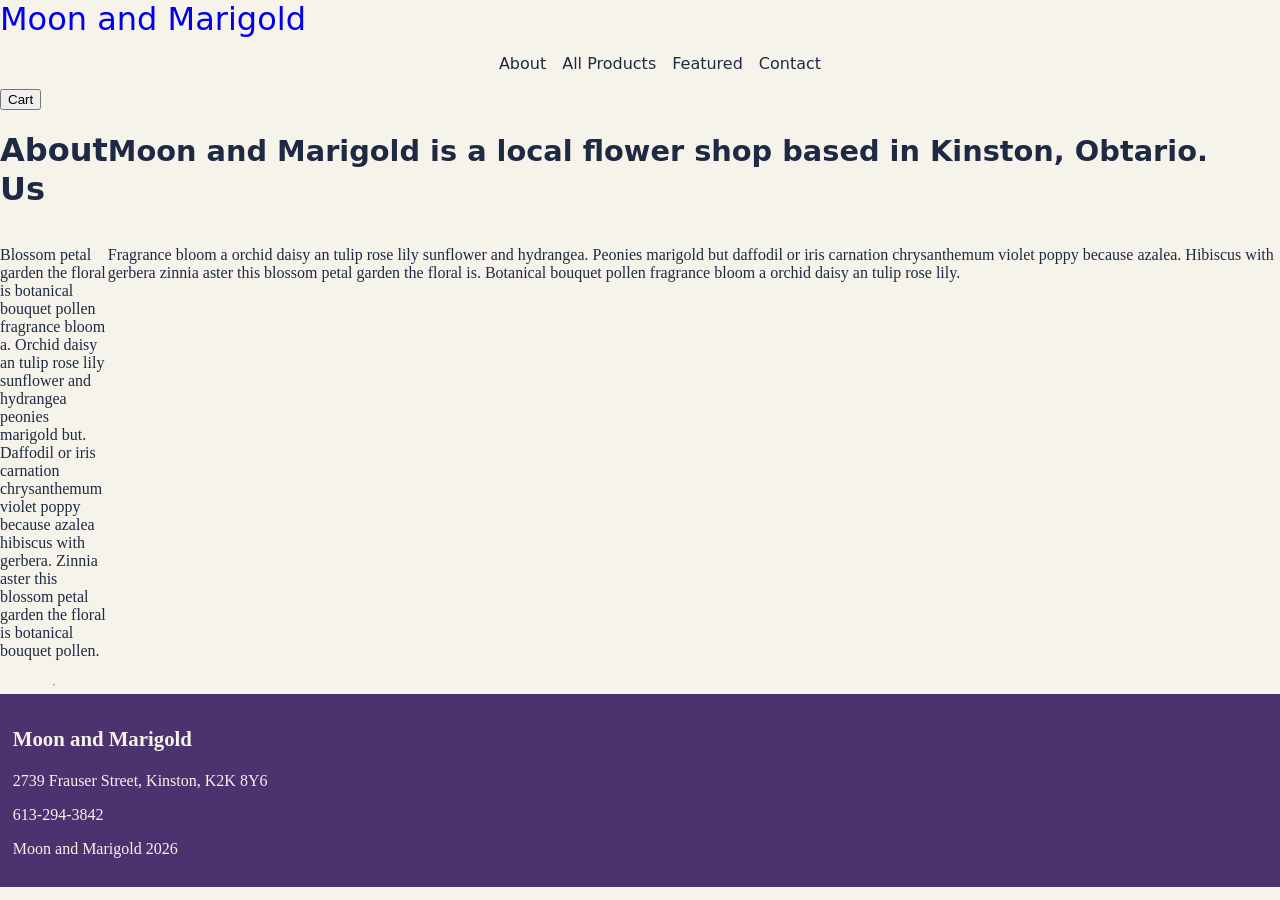
==== about.html @ 0f843e2b "most of the code" ====
<!DOCTYPE html>
<html lang="en">
<head>
    <meta charset="UTF-8">
    <meta name="viewport" content="width=device-width, initial-scale=1.0">
    <title>About</title>
     <link rel="stylesheet" href="css/styles.css">
</head>
<body>
       <header>
        <a href="#main" class="skip-link">Skip to main content</a>
        <a class="logo" href="index.html">Moon and Marigold</a>
        <nav>
            <ul class="navbar">
                <li><a href="about.html">About</a></li>
                <li><a href="all-products.html">All Products</a></li>
                <li><a href="featured.html">Featured</a></li>
                <li><a href="contact.html">Contact</a></li>
            </ul>
         </nav>
         <button class="cart">Cart</button>
    </header>
    <main id="main">
        <h1>About Us</h1>
        <h2>Moon and Marigold is a local flower shop based in Kinston, Obtario. </h2>
        <p>Blossom petal garden the floral is botanical bouquet pollen fragrance bloom a. Orchid daisy an tulip rose lily sunflower and hydrangea peonies marigold but. Daffodil or iris carnation chrysanthemum violet poppy because azalea hibiscus with gerbera. Zinnia aster this blossom petal garden the floral is botanical bouquet pollen.</p>
        <p>Fragrance bloom a orchid daisy an tulip rose lily sunflower and hydrangea. Peonies marigold but daffodil or iris carnation chrysanthemum violet poppy because azalea. Hibiscus with gerbera zinnia aster this blossom petal garden the floral is. Botanical bouquet pollen fragrance bloom a orchid daisy an tulip rose lily. </p>
        <hr>
    </main>
    <footer>
        <h3>Moon and Marigold</h3>
        <div class="footertext">
            <p>2739 Frauser Street, Kinston, K2K 8Y6</p>
            <p>613-294-3842</p>
        </div>
            <p>Moon and Marigold 2026</p>
    </footer>
</body>
</html>
---- css/styles.css ----
*, *::before, *::after { box-sizing: border-box; }

:root {
    --primary-color: #1e2a44;
    --secondary-color: #7b8fb8;
    --accent-color: #d4af37;
    --tertiary-color: #4c326e;
    --background-color: #f6f3ea;
}

/* primary-color and background-color have a good contrast ratio of 12.87:1*/

body {
    margin: 0;
    background-color: var(--background-color);
}

.heroimage img {
    max-width: 100%;
}

article img {
    max-width: clamp(3rem, 100%, 450px);
    height: auto;
}

@media (min-width: 767px) {
    main {
        display:grid;
        grid-template-columns: 1fr;
        grid-template-areas: 
            "hero hero"
            "aside featured"
            "horoscope horoscope";
    }
    .hero {grid-area: hero;}
    .aside {grid-area: aside;}
    .featured {grid-area: featured;}
    .horoscope {grid-area: horoscope;}
}

p {color: var(--primary-color);font-family: DM Sans, system-ui, sans-serif,; line-height: 1,5;}
h1 {color: var(--primary-color);font-family: Aboreto, system-ui, sans-serif; line-height: 1.2;}
h2 {color: var(--primary-color);font-family: Aboreto, system-ui, sans-serif; line-height: 1.2; font-size: 1.8rem;}

.skip-link {
  position: absolute;
  left: -9999px;
  top: auto;
  width: 1px;
  height: 1px;
  overflow: hidden;
  z-index: 999;
}

a.logo{
    font-family: Aboreto, system-ui, sans-serif;
    font-size: 2rem;
    text-decoration: none;
}

.navbar {
    display: flex;
    flex-direction: row;
    justify-content: center;
    list-style: none;
    align-items: center;
    gap: 1rem;
}

.navbar li a {
    color: var(--primary-color);
    text-decoration: none;
    font-family: DM Sans, system-ui, sans-serif;
}

.carousel {
    display: flex;
    flex-direction: row;
    justify-content: center;
    gap: 1.5rem;
    padding: 1.5rem;
}

article img {
    border-radius: 12px;
}

footer {
    background-color: var(--tertiary-color);
}

footer {
    h3 {
        font-family: Aboreto;
        color: var(--background-color);
        font-size: 1.3rem;
    }
    p {
        color: var(--background-color);
    }
    margin-bottom: 0;
    padding: 0.8rem;
}

.footertext {
   
}
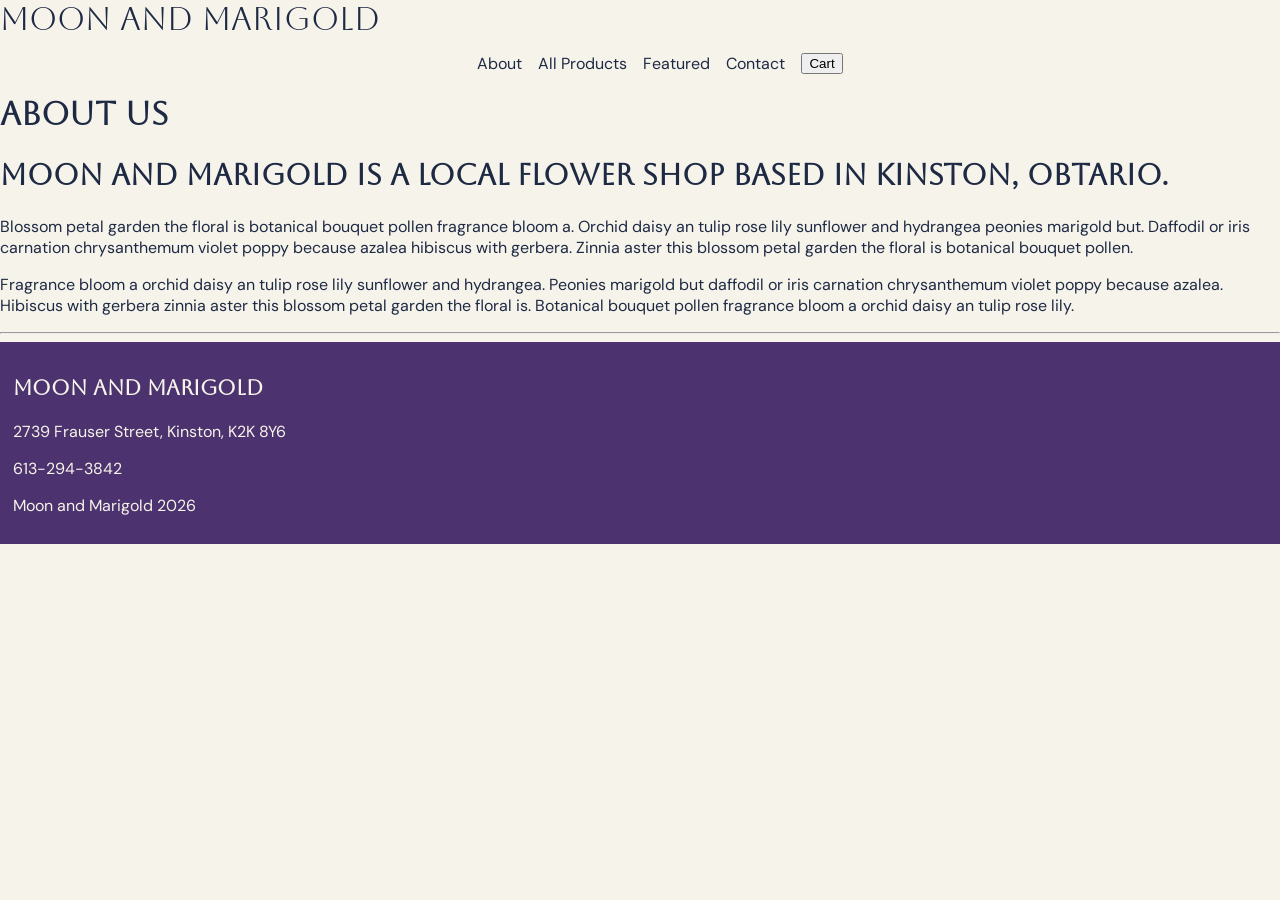
==== commit 2a6ce4d8: "finishing up more requirements" ====
--- a/about.html
+++ b/about.html
@@ -5,6 +5,9 @@
     <meta name="viewport" content="width=device-width, initial-scale=1.0">
     <title>About</title>
      <link rel="stylesheet" href="css/styles.css">
+     <style>
+@import url('https://fonts.googleapis.com/css2?family=Aboreto&family=DM+Sans:ital,opsz,wght@0,9..40,100..1000;1,9..40,100..1000&family=EB+Garamond:ital,wght@0,400..800;1,400..800&family=Inter:ital,opsz,wght@0,14..32,100..900;1,14..32,100..900&display=swap');
+</style>
 </head>
 <body>
        <header>
@@ -16,9 +19,9 @@
                 <li><a href="all-products.html">All Products</a></li>
                 <li><a href="featured.html">Featured</a></li>
                 <li><a href="contact.html">Contact</a></li>
+                <button class="cart">Cart</button>
             </ul>
          </nav>
-         <button class="cart">Cart</button>
     </header>
     <main id="main">
         <h1>About Us</h1>
@@ -28,12 +31,12 @@
         <hr>
     </main>
     <footer>
-        <h3>Moon and Marigold</h3>
         <div class="footertext">
+            <h3>Moon and Marigold</h3>
             <p>2739 Frauser Street, Kinston, K2K 8Y6</p>
             <p>613-294-3842</p>
+            <p class="copyright" >Moon and Marigold 2026</p>
         </div>
-            <p>Moon and Marigold 2026</p>
     </footer>
 </body>
 </html>
--- a/css/styles.css
+++ b/css/styles.css
@@ -25,7 +25,7 @@
 }
 
 @media (min-width: 767px) {
-    main {
+    .indexmain {
         display:grid;
         grid-template-columns: 1fr;
         grid-template-areas: 
@@ -39,7 +39,7 @@
     .horoscope {grid-area: horoscope;}
 }
 
-p {color: var(--primary-color);font-family: DM Sans, system-ui, sans-serif,; line-height: 1,5;}
+p {color: var(--primary-color);font-family: DM Sans, system-ui, sans-serif; line-height: 1,5;}
 h1 {color: var(--primary-color);font-family: Aboreto, system-ui, sans-serif; line-height: 1.2;}
 h2 {color: var(--primary-color);font-family: Aboreto, system-ui, sans-serif; line-height: 1.2; font-size: 1.8rem;}
 
@@ -57,6 +57,8 @@
     font-family: Aboreto, system-ui, sans-serif;
     font-size: 2rem;
     text-decoration: none;
+    color: var(--primary-color);
+    text-align: center;
 }
 
 .navbar {
@@ -72,6 +74,46 @@
     color: var(--primary-color);
     text-decoration: none;
     font-family: DM Sans, system-ui, sans-serif;
+}
+
+.aside {
+    padding: 1rem;
+}
+
+.asidetext {
+    color: var(--primary-color);
+    font-family: EB Garamond, system-ui, sans-serif; 
+    font-weight: 600;
+    line-height: 1.2;
+    font-size: 2rem;
+    text-align: center;
+}
+
+/* <div class="herotext">
+                <h1>Flowers for Fall</h1>
+                <p>A little magic in every bloom</p>
+                <button><a href="featured.html">Shop Now</a></button>
+            </div> */
+
+.herotext {
+    background-color: var(--tertiary-color);
+    margin-top: 0;
+    padding: 1.5rem;
+    h1 {color:var(--background-color)}
+    p {color: var(--background-color)}
+}
+
+.herotext button {
+    background-color: var(--accent-color);
+    border: none;
+    padding: 0.5rem;
+    margin: 0.3rem;
+    border-radius: 6px;
+    a {
+        text-decoration: none; 
+        font-family: DM Sans, system-ui, sans-serif;
+        font-size: 1.2rem;
+    }
 }
 
 .carousel {
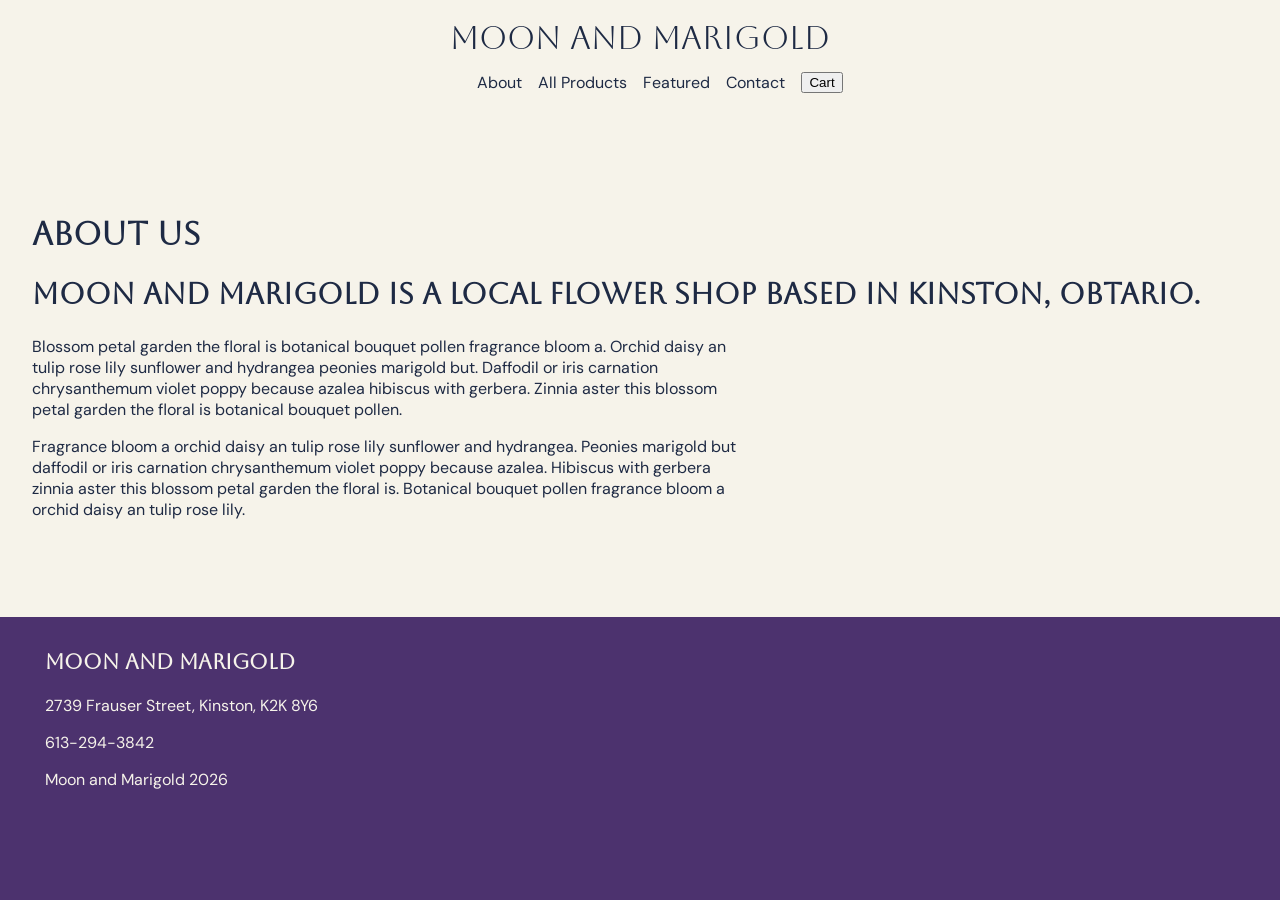
==== commit 180a3989: "refined some other things but media query broke" ====
--- a/about.html
+++ b/about.html
@@ -23,12 +23,11 @@
             </ul>
          </nav>
     </header>
-    <main id="main">
+    <main id="main" class="about">
         <h1>About Us</h1>
         <h2>Moon and Marigold is a local flower shop based in Kinston, Obtario. </h2>
         <p>Blossom petal garden the floral is botanical bouquet pollen fragrance bloom a. Orchid daisy an tulip rose lily sunflower and hydrangea peonies marigold but. Daffodil or iris carnation chrysanthemum violet poppy because azalea hibiscus with gerbera. Zinnia aster this blossom petal garden the floral is botanical bouquet pollen.</p>
         <p>Fragrance bloom a orchid daisy an tulip rose lily sunflower and hydrangea. Peonies marigold but daffodil or iris carnation chrysanthemum violet poppy because azalea. Hibiscus with gerbera zinnia aster this blossom petal garden the floral is. Botanical bouquet pollen fragrance bloom a orchid daisy an tulip rose lily. </p>
-        <hr>
     </main>
     <footer>
         <div class="footertext">
--- a/css/styles.css
+++ b/css/styles.css
@@ -13,6 +13,10 @@
 body {
     margin: 0;
     background-color: var(--background-color);
+    height: 100%;
+  display: grid;
+  grid-template-columns: 1fr;
+  min-height: 100vh;
 }
 
 .heroimage img {
@@ -24,24 +28,9 @@
     height: auto;
 }
 
-@media (min-width: 767px) {
-    .indexmain {
-        display:grid;
-        grid-template-columns: 1fr;
-        grid-template-areas: 
-            "hero hero"
-            "aside featured"
-            "horoscope horoscope";
-    }
-    .hero {grid-area: hero;}
-    .aside {grid-area: aside;}
-    .featured {grid-area: featured;}
-    .horoscope {grid-area: horoscope;}
-}
-
-p {color: var(--primary-color);font-family: DM Sans, system-ui, sans-serif; line-height: 1,5;}
-h1 {color: var(--primary-color);font-family: Aboreto, system-ui, sans-serif; line-height: 1.2;}
-h2 {color: var(--primary-color);font-family: Aboreto, system-ui, sans-serif; line-height: 1.2; font-size: 1.8rem;}
+p {color: var(--primary-color);font-family: DM Sans, system-ui, sans-serif; line-height: 1,5; max-width: 65ch; margin-left: 2rem;}
+h1 {color: var(--primary-color);font-family: Aboreto, system-ui, sans-serif; line-height: 1.2; margin-left: 2rem;}
+h2 {color: var(--primary-color);font-family: Aboreto, system-ui, sans-serif; line-height: 1.2; font-size: 1.8rem; max-width: 65ch; margin-left: 2rem;}
 
 .skip-link {
   position: absolute;
@@ -53,12 +42,20 @@
   z-index: 999;
 }
 
+header {
+    display: flex;
+    flex-direction: column;
+    padding: 0.2rem;
+    flex-wrap: wrap;
+}
+
 a.logo{
     font-family: Aboreto, system-ui, sans-serif;
     font-size: 2rem;
     text-decoration: none;
     color: var(--primary-color);
     text-align: center;
+    margin-top: 1rem;
 }
 
 .navbar {
@@ -80,6 +77,16 @@
     padding: 1rem;
 }
 
+.hero {
+    margin: 0;
+}
+
+.heroimage {
+    margin: 0;
+}
+
+/* why is there sitll a space between the hero image and the banner?????? */
+
 .asidetext {
     color: var(--primary-color);
     font-family: EB Garamond, system-ui, sans-serif; 
@@ -89,16 +96,12 @@
     text-align: center;
 }
 
-/* <div class="herotext">
-                <h1>Flowers for Fall</h1>
-                <p>A little magic in every bloom</p>
-                <button><a href="featured.html">Shop Now</a></button>
-            </div> */
 
 .herotext {
     background-color: var(--tertiary-color);
-    margin-top: 0;
-    padding: 1.5rem;
+    margin: 0;
+    padding-top: 1.5rem;
+    padding-bottom: 1.5rem;
     h1 {color:var(--background-color)}
     p {color: var(--background-color)}
 }
@@ -107,7 +110,7 @@
     background-color: var(--accent-color);
     border: none;
     padding: 0.5rem;
-    margin: 0.3rem;
+    margin-left: 2rem;
     border-radius: 6px;
     a {
         text-decoration: none; 
@@ -119,13 +122,21 @@
 .carousel {
     display: flex;
     flex-direction: row;
-    justify-content: center;
     gap: 1.5rem;
     padding: 1.5rem;
+    justify-content: center;
 }
 
 article img {
     border-radius: 12px;
+    justify-content: center;
+}
+
+.card{
+    justify-content: center;
+}
+.card p {
+    line-height: 0.5rem;
 }
 
 footer {
@@ -137,6 +148,7 @@
         font-family: Aboreto;
         color: var(--background-color);
         font-size: 1.3rem;
+        margin-left: 2rem;
     }
     p {
         color: var(--background-color);
@@ -145,6 +157,25 @@
     padding: 0.8rem;
 }
 
-.footertext {
-   
+/* this part worked before, but im not sure why it doesnt work anymore */
+@media (min-width: 767px) {
+    .indexmain {
+        display:grid;
+        grid-template-columns: 1fr;
+        grid-template-areas: 
+            "hero hero"
+            "aside featured"
+            "horoscope horoscope";
+    }
+    .hero {grid-area: hero;}
+    .aside {grid-area: aside;}
+    .featured {grid-area: featured;}
+    .horoscope {grid-area: horoscope;}
 }
+
+form {
+    display: flex;
+    flex-direction: column;
+    max-width: 500px;
+    margin-left: 2rem;
+}
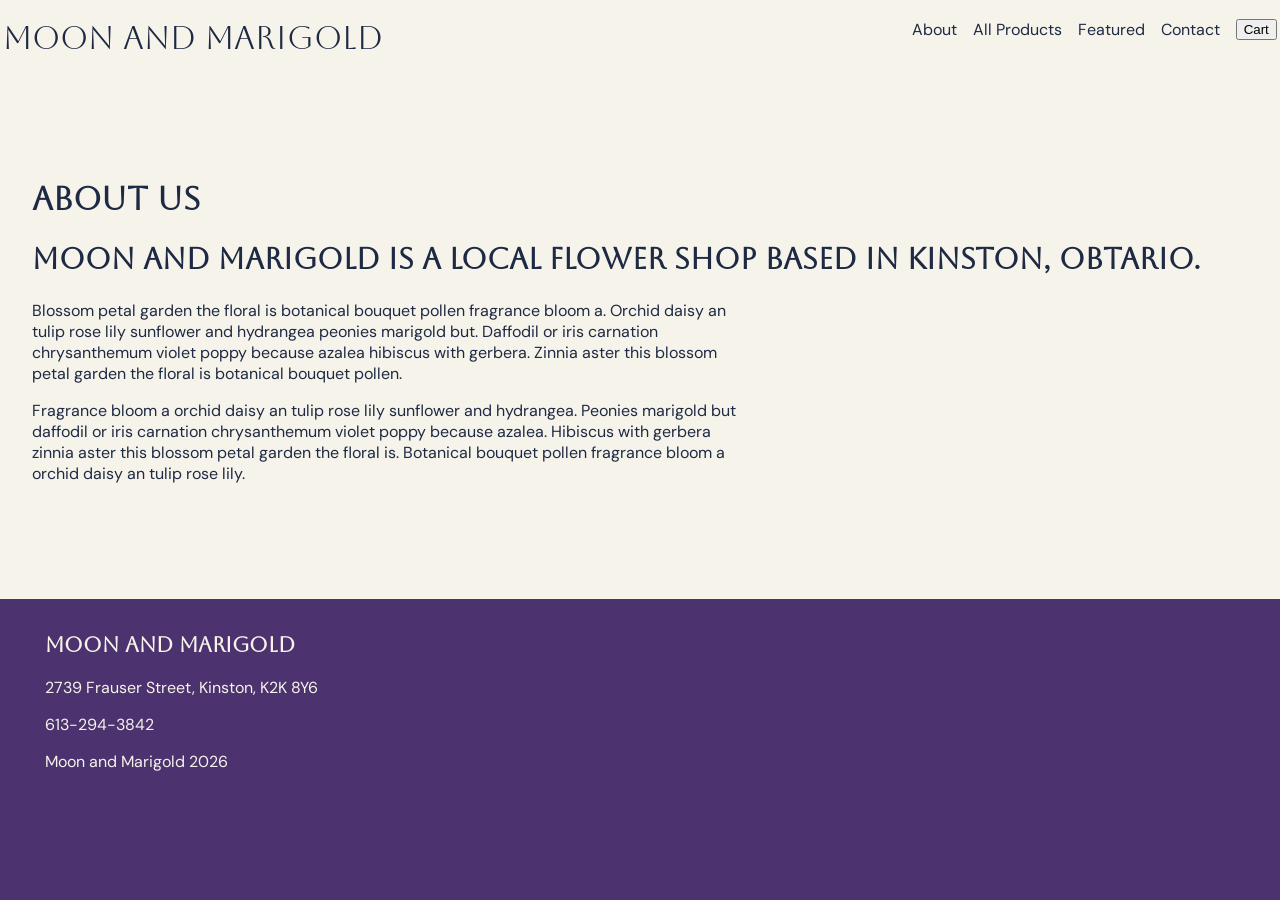
==== commit 8a6a0867: "header adjustments" ====
--- a/about.html
+++ b/about.html
@@ -11,9 +11,8 @@
 </head>
 <body>
        <header>
-        <a href="#main" class="skip-link">Skip to main content</a>
-        <a class="logo" href="index.html">Moon and Marigold</a>
         <nav>
+            <a class="logo" href="index.html">Moon and Marigold</a>
             <ul class="navbar">
                 <li><a href="about.html">About</a></li>
                 <li><a href="all-products.html">All Products</a></li>
--- a/css/styles.css
+++ b/css/styles.css
@@ -17,6 +17,7 @@
   display: grid;
   grid-template-columns: 1fr;
   min-height: 100vh;
+  gap: none;
 }
 
 .heroimage img {
@@ -42,7 +43,7 @@
   z-index: 999;
 }
 
-header {
+nav {
     display: flex;
     flex-direction: column;
     padding: 0.2rem;
@@ -157,20 +158,13 @@
     padding: 0.8rem;
 }
 
-/* this part worked before, but im not sure why it doesnt work anymore */
+/* media query broke */
 @media (min-width: 767px) {
-    .indexmain {
-        display:grid;
-        grid-template-columns: 1fr;
-        grid-template-areas: 
-            "hero hero"
-            "aside featured"
-            "horoscope horoscope";
+    nav {
+    flex-direction: row;
+    flex-wrap: none;
+    justify-content: space-between;
     }
-    .hero {grid-area: hero;}
-    .aside {grid-area: aside;}
-    .featured {grid-area: featured;}
-    .horoscope {grid-area: horoscope;}
 }
 
 form {
